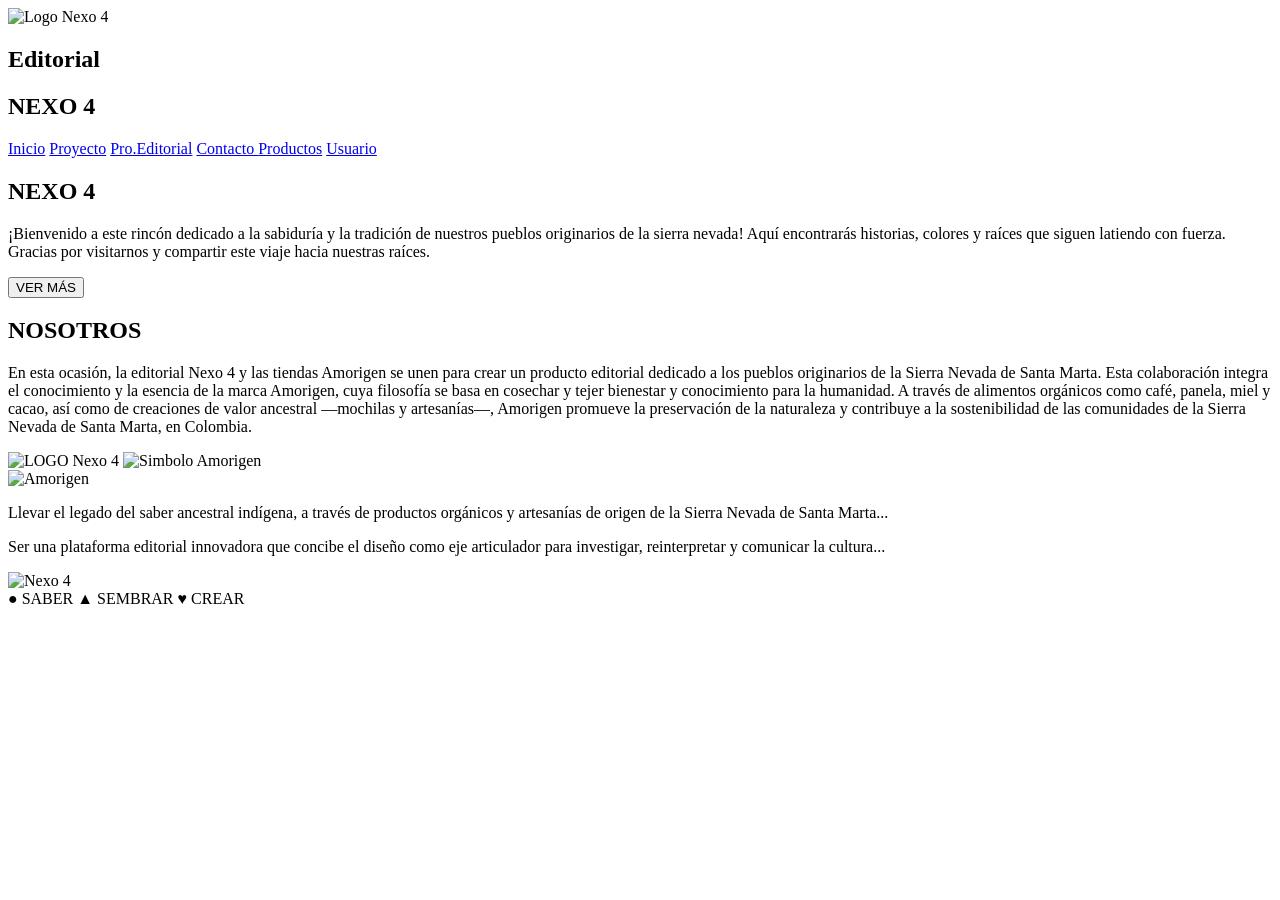
==== index.html @ 0fdf2689 "Rename Pagina_Web_Proyecto/index.html to index.html" ====
<!DOCTYPE html>
<html lang="en">
<head>
    <meta charset="UTF-8">
    <meta name="viewport" content="width=device-width, initial-scale=1.0">
    <link href="https://fonts.googleapis.com/css2?family=Montserrat:wght@300;400;700&display=swap" rel="stylesheet">
    <link rel="stylesheet" href="indexestilos.css">
    <title>Document</title>
</head>
<body>

    <header>
        
        <div class="contenedor-logo">
            <div class="box-imagen">
                <img src="/imagenes/Vector.png" alt="Logo Nexo 4" class="logo-img">
            </div>

            <div class="box-texto1">
                <h2 class="Titulo1">Editorial</h2>
                <h2 class="Titulo2">NEXO 4</h2>
               
            </div>

            
        </div>
        
        <nav>
            <a href="/inicio/index.html" class="nav-link">Inicio</a>
            <a href="/proyecto/proyecto.html" class="nav-link">Proyecto</a>
            <a href="/editorial/editorial.html" class="nav-link">Pro.Editorial</a>
            <a href="/contacto/contacto.html" class="nav-link">Contacto </a>
            <a href="/productos/productos.html" class="nav-link">Productos</a>
            <a href="#" class="nav-link">Usuario</a>
        </nav>
    </header>

    <section class="pantalla-completa seccion-1">
        <div class="seccion-texto">
            <h2>NEXO 4</h2>
            <p>¡Bienvenido a este rincón dedicado a la sabiduría y la tradición de nuestros pueblos originarios de la sierra nevada!
            Aquí encontrarás historias, colores y raíces que siguen latiendo con fuerza.
            <br>Gracias por visitarnos y compartir este viaje hacia nuestras raíces.</p>

            <button class="boton-ver">VER MÁS</button>
        </div>
    
    </section>
    


    <section id="contenido2">
    <div class="contenido2-grid">
        <div class="contenido2-card texto-container">
            <h2>NOSOTROS</h2>
            <p class="contenido2-texto">En esta ocasión, la editorial Nexo 4 y las tiendas Amorigen se unen para crear un producto editorial dedicado a los pueblos originarios de la Sierra Nevada de Santa Marta. Esta colaboración integra el conocimiento y la esencia de la marca Amorigen, cuya filosofía se basa en cosechar y tejer bienestar y conocimiento para la humanidad. A través de alimentos orgánicos como café, panela, miel y cacao, así como de creaciones de valor ancestral —mochilas y artesanías—, Amorigen promueve la preservación de la naturaleza y contribuye a la sostenibilidad de las comunidades de la Sierra Nevada de Santa Marta, en Colombia.</p>
        </div>

        <div class="contenido2-card logos-container">
            <img src="/imagenes/Vector.png" alt="LOGO Nexo 4" class="logo-blanco">
            <img src="/imagenes/LOGO.png" alt="Simbolo Amorigen" class="logo-rojo">
        </div>
    </div>
    </section>


    <section id="contenido3">
    <div class="contenido3-grid">
        <div class="bloque-logo bloque-1-logo">
            <img src="/imagenes/LOGO.png" alt="Amorigen" class="logo-red">
        </div>
        <div class="bloque-texto texto-derecha bloque-1-texto">
            <p>Llevar el legado del saber ancestral indígena, a través de productos orgánicos y artesanías de origen de la Sierra Nevada de Santa Marta...</p>
        </div>

        <div class="bloque-texto texto-izquierda bloque-2-texto">
            <p>Ser una plataforma editorial innovadora que concibe el diseño como eje articulador para investigar, reinterpretar y comunicar la cultura...</p>
        </div>
        <div class="bloque-logo logo-orden-movil bloque-2-logo">
            <img src="/imagenes/Vector.png" alt="Nexo 4" class="logo-white">
        </div>

        <div class="footer-simbolos">
            <span class="saber">● SABER</span> 
            <span class="sembrar">▲ SEMBRAR</span> 
            <span class="crear">♥ CREAR</span>
        </div>
    </div>
    </section>

    
    

    


    


</body>
</html>
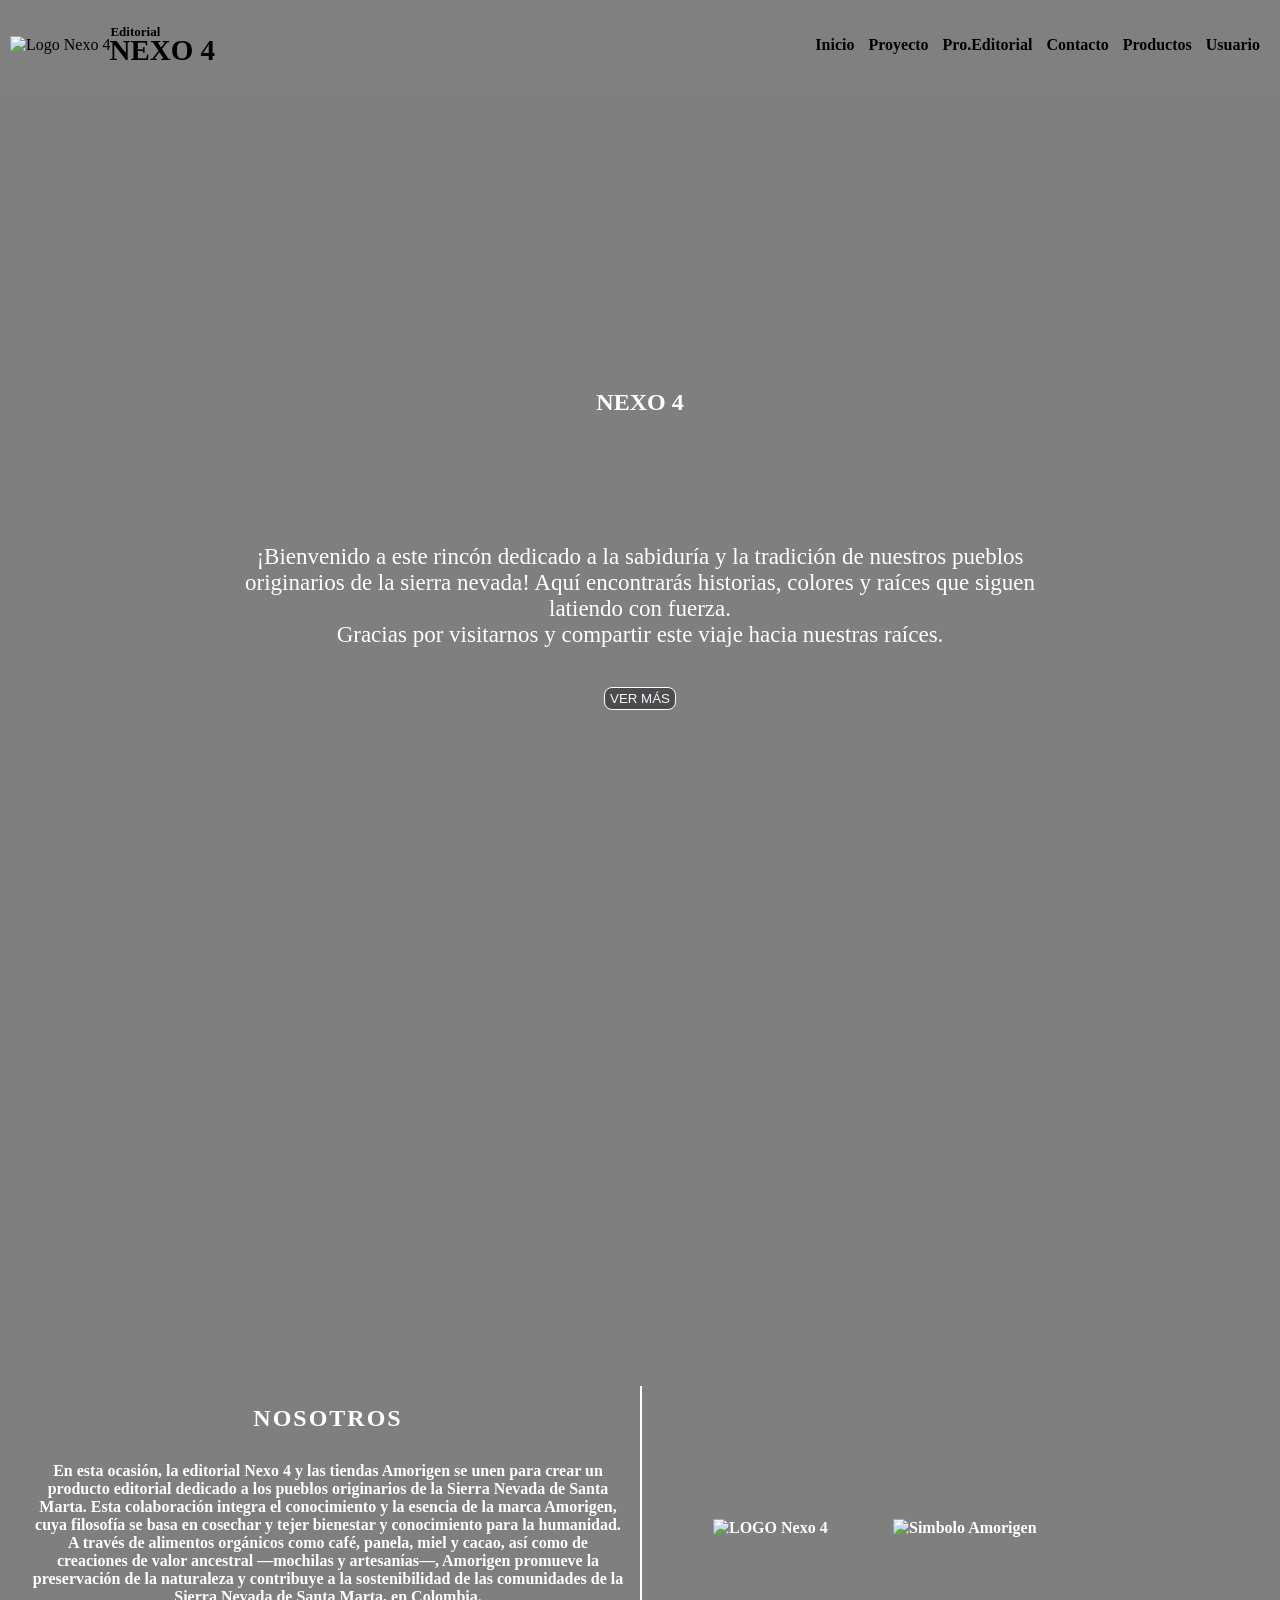
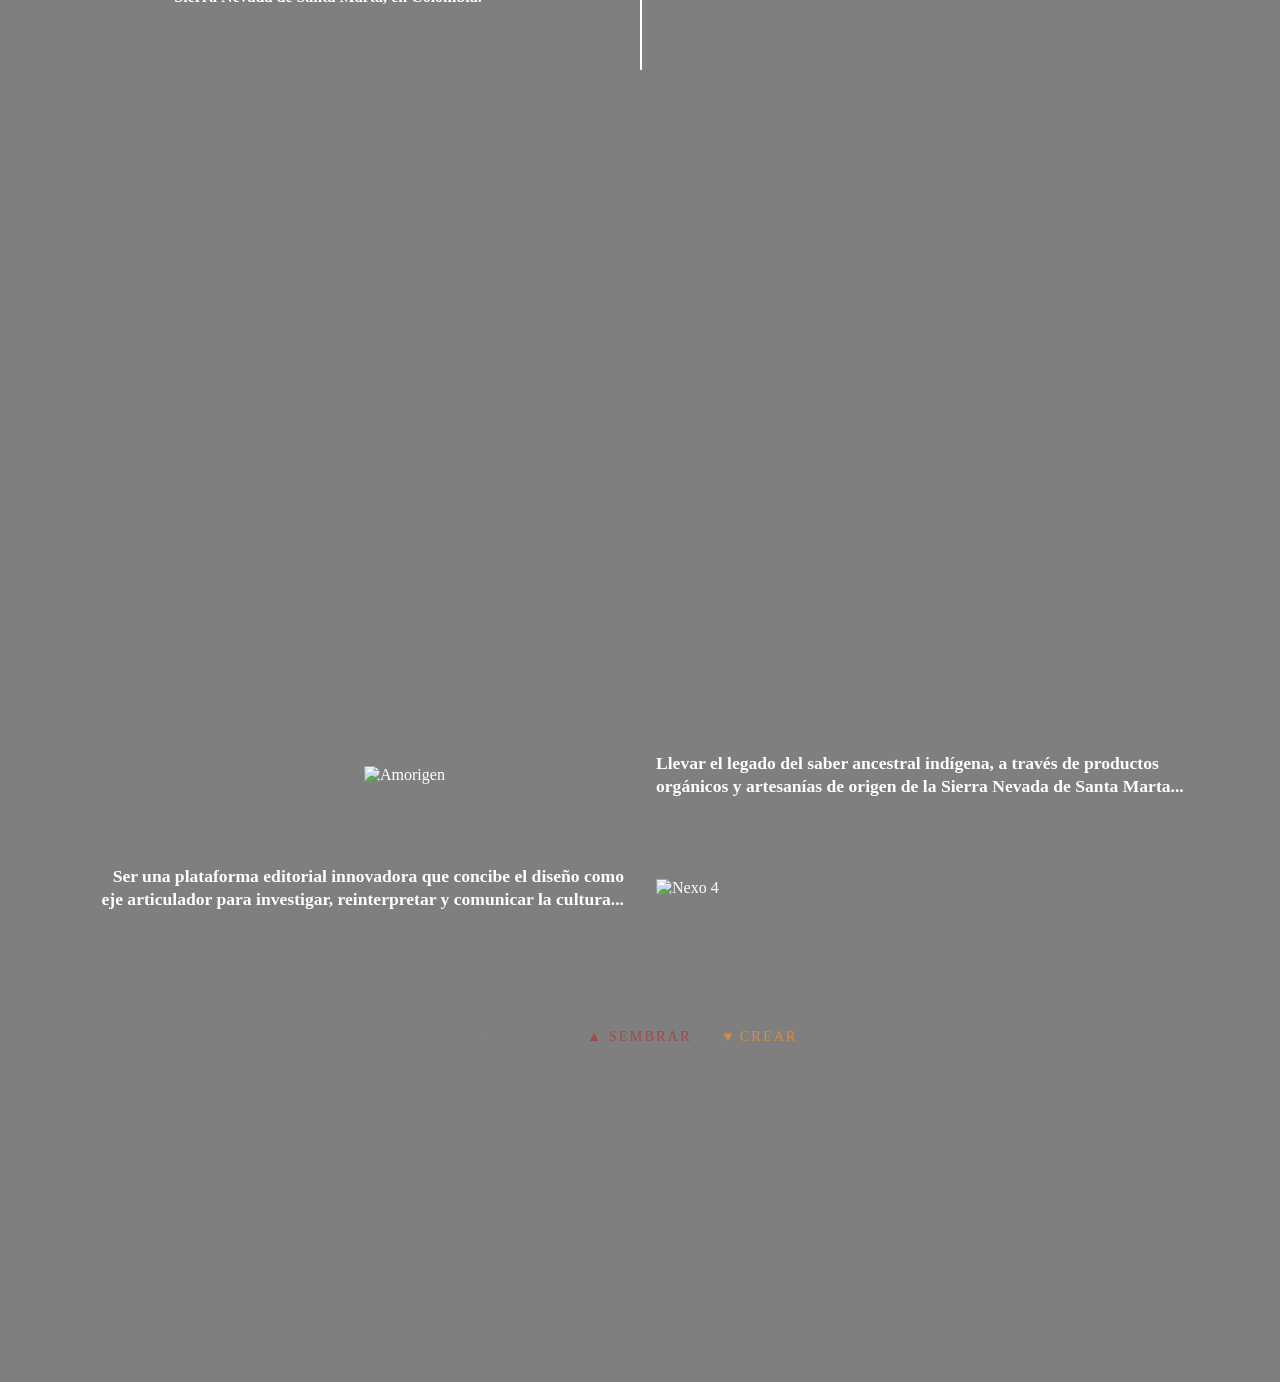
==== commit d49f5d29: "Update index.html" ====
--- a/index.html
+++ b/index.html
@@ -13,7 +13,7 @@
         
         <div class="contenedor-logo">
             <div class="box-imagen">
-                <img src="/imagenes/Vector.png" alt="Logo Nexo 4" class="logo-img">
+                <img src="imagenes/Vector.png" alt="Logo Nexo 4" class="logo-img">
             </div>
 
             <div class="box-texto1">
@@ -26,11 +26,11 @@
         </div>
         
         <nav>
-            <a href="/inicio/index.html" class="nav-link">Inicio</a>
-            <a href="/proyecto/proyecto.html" class="nav-link">Proyecto</a>
-            <a href="/editorial/editorial.html" class="nav-link">Pro.Editorial</a>
-            <a href="/contacto/contacto.html" class="nav-link">Contacto </a>
-            <a href="/productos/productos.html" class="nav-link">Productos</a>
+            <a href="inicio/index.html" class="nav-link">Inicio</a>
+            <a href="proyecto/proyecto.html" class="nav-link">Proyecto</a>
+            <a href="editorial/editorial.html" class="nav-link">Pro.Editorial</a>
+            <a href="contacto/contacto.html" class="nav-link">Contacto </a>
+            <a href="productos/productos.html" class="nav-link">Productos</a>
             <a href="#" class="nav-link">Usuario</a>
         </nav>
     </header>
@@ -57,8 +57,8 @@
         </div>
 
         <div class="contenido2-card logos-container">
-            <img src="/imagenes/Vector.png" alt="LOGO Nexo 4" class="logo-blanco">
-            <img src="/imagenes/LOGO.png" alt="Simbolo Amorigen" class="logo-rojo">
+            <img src="imagenes/Vector.png" alt="LOGO Nexo 4" class="logo-blanco">
+            <img src="imagenes/LOGO.png" alt="Simbolo Amorigen" class="logo-rojo">
         </div>
     </div>
     </section>
@@ -67,7 +67,7 @@
     <section id="contenido3">
     <div class="contenido3-grid">
         <div class="bloque-logo bloque-1-logo">
-            <img src="/imagenes/LOGO.png" alt="Amorigen" class="logo-red">
+            <img src="imagenes/LOGO.png" alt="Amorigen" class="logo-red">
         </div>
         <div class="bloque-texto texto-derecha bloque-1-texto">
             <p>Llevar el legado del saber ancestral indígena, a través de productos orgánicos y artesanías de origen de la Sierra Nevada de Santa Marta...</p>
@@ -77,7 +77,7 @@
             <p>Ser una plataforma editorial innovadora que concibe el diseño como eje articulador para investigar, reinterpretar y comunicar la cultura...</p>
         </div>
         <div class="bloque-logo logo-orden-movil bloque-2-logo">
-            <img src="/imagenes/Vector.png" alt="Nexo 4" class="logo-white">
+            <img src="imagenes/Vector.png" alt="Nexo 4" class="logo-white">
         </div>
 
         <div class="footer-simbolos">
--- a/indexestilos.css
+++ b/indexestilos.css
@@ -0,0 +1,314 @@
+html, body {
+    /* Elimina los márgenes y rellenos por defecto del navegador para evitar bordes blancos */
+    margin: 0;
+    padding: 0;
+}
+
+
+
+a{
+    text-decoration: none;
+    color: black;
+}
+
+
+div{
+    text-decoration: none;
+    
+}
+
+header{
+    display: flex;
+    min-height: 70px;
+    background: linear-gradient(gray, gray);
+    justify-content: space-between;
+    align-items: center;
+    padding: 10px;
+    
+}
+
+.contenedor-logo {
+    display: flex;
+    align-items: center;
+}
+
+
+.logo-img{
+    height: 70px;
+    margin-right: 5px;
+}
+
+nav a{
+    font-weight: 600;
+    padding-right: 10px;
+}
+
+nav a:hover{
+    color: white;
+}
+
+@media (max-width:700px){
+    header{
+        flex-direction: column;
+    }
+
+    nav{
+        padding: 10px 0px;
+    }
+}
+
+.box-texto1{
+    display: block; 
+}
+
+.Titulo1{
+    font-size: 13px;
+    margin: -5px;
+    ;
+}
+.Titulo2{
+    font-size: 29px;
+    margin: -6px;
+    
+}
+/**************************************************************/
+/*CSS CUERPO*/
+/* --- CONFIGURACIÓN DE LAS SECCIONES --- */
+.pantalla-completa {
+    width: 100%;
+    min-height: 100vh; /* Ocupa el 100% de la altura de la ventana */
+    display: flex;
+    flex-direction: column;
+    box-sizing: border-box;
+}
+
+/* --- ESTILO SECCIÓN 1 (Lo que ya habías hecho) --- */
+.seccion-1 {
+    background: linear-gradient(rgba(0, 0, 0, 0.5), rgba(0, 0, 0, 0.5)), url('/proyecto/imagenes/imagen_fondo.png');
+    color: white;
+    justify-content: center;
+    align-items: center;
+    background-size: cover;
+    background-position: center;
+    text-align: center;
+    padding: 50px;
+}
+
+.seccion-texto p{
+    max-width: 800px;
+    margin-top: 8rem;
+    font-size: 23px;
+}
+
+.boton-ver{
+    margin-top: 1rem;
+    color: aliceblue; /* Color café/dorado de los símbolos */
+    padding: 3px 5px; /* Tamaño del botón */
+    border: 1px solid white; /* Borde blanco */
+    background: rgba(0,0,0,0.4); /* Fondo transparente */
+    border-radius: 8px; /* Bordes redondeados */
+    cursor: pointer; /* Cursor de botón */
+}
+
+button:hover{
+    color: #8b5a2b;
+}
+
+
+/* --- ESTILO SECCIÓN 2 (Fondo oscuro sólido o con otra imagen) --- */
+.seccion-2 {
+    background: linear-gradient(rgba(0, 0, 0, 0.5), rgba(0, 0, 0, 0.5)), 
+                url('/proyecto/imagenes/imagen_fondo2.png');
+    color: white;
+    justify-content: center; /* Centra el contenido verticalmente */
+    align-items: center;    /* Centra el contenido horizontalmente */
+    padding: 50px;
+    text-align: center;
+}
+
+.contenido-premisa {
+    max-width: 800px; /* Para que el texto no se estire demasiado a los lados */
+}
+
+.contenido-premisa h2 {
+    letter-spacing: 5px;
+    margin-bottom: 100px;
+}
+
+.footer-simbolos {
+    margin-top: 50px;
+    color: #8b5a2b; /* Color café/dorado de los símbolos */
+    letter-spacing: 3px;
+}
+/*******************************************************/
+
+/*HOJA 2 CSS*/
+
+#contenido2 {
+    padding: 4rem 2rem;
+    max-width: 100%;
+    margin: 0 auto;
+    min-height: 100vh;
+    background: linear-gradient(rgba(0, 0, 0, 0.5), rgba(0, 0, 0, 0.5)), url('/imagenes/imagen_fondo1.png');
+    background-size: cover;
+    background-position: center;
+    /* Flex para centrar todo el bloque en la pantalla */
+    display: flex;
+    justify-content: center;
+    align-items: center;
+}
+
+.contenido2-grid {
+    display: grid;
+    /* Forzamos 2 columnas exactamente: una para el texto, otra para los logos */
+    grid-template-columns: 1fr 1fr;
+    gap: 2rem; /* Separación principal entre el texto y el bloque de logos */
+    color: white;
+    font-weight: bold;
+    align-items: center;
+    width: 100%;
+}
+
+/* --- ESTILOS DEL TEXTO --- */
+.contenido2-card.texto-container {
+    text-align: center; /* Mantiene el texto centrado en su propia columna */
+}
+
+.contenido2-card.texto-container h2 {
+    letter-spacing: 2px;
+    margin-bottom: 30px;
+}
+
+/* --- ESTILOS DE LOS LOGOS --- */
+/* ... resto de tu código CSS (#contenido2, .contenido2-grid, .texto-container) ... */
+
+/* --- ESTILOS DE LOS LOGOS (Modificados) --- */
+.contenido2-card.logos-container {
+    display: flex;
+    justify-content: center;
+    align-items: center;
+    /* La línea blanca vertical */
+    border-left: 2px solid white;  
+    padding-left: 1rem;   /* 1. Reducimos esto para que la línea esté más cerca de los logos */
+    margin-left: -1rem;     /* 2. Un margen negativo acerca la línea al bloque de TEXTO */
+    height: 120%;            /* 3. Forzamos que el contenedor ocupe casi todo el alto */
+    align-self: stretch;
+}
+
+.logo-blanco {
+    width: 35%; /* <-- Achicamos el logo blanco (antes era aprox 45%) */
+    max-width: 200px; /* Un máximo más pequeño */
+    object-fit: contain;
+}
+
+.logo-rojo {
+    width: 55%; /* <-- Agrandamos el logo rojo */
+    max-width: 300px; /* Un máximo más grande */
+    object-fit: contain;
+    /* Mantenemos el efecto de cercanía/superposición */
+    margin-left: -20px; 
+    z-index: 2;
+}
+
+/* ... resto de tu código CSS (Responsividad) ... */
+
+/* --- RESPONSIVIDAD (Para celulares) --- */
+@media (max-width: 768px) {
+    .contenido2-grid {
+        grid-template-columns: 1fr; /* Pasa a 1 sola columna */
+        gap: 2rem;
+    }
+    .contenido2-card.logos-container {
+        border-left: none; /* Quitamos la línea vertical */
+        border-top: 2px solid white; /* Ponemos una línea horizontal arriba */
+        padding-left: 0;
+        padding-top: 2rem;
+    }
+}
+/*************************************************************************************************/
+/* --- NUEVA SECCIÓN ID "contenido3" (Imagen 2) --- */
+
+/* 1. ESTILOS GENERALES (Desktop primero) */
+#contenido3 {
+    min-height: 100vh;
+    background: linear-gradient(rgba(0,0,0,0.5), rgba(0,0,0,0.5)), url('/imagenes/imagen_fondo2.jpeg');
+    background-size: cover;
+    background-position: center;
+    display: flex;
+    justify-content: center;
+    align-items: center;
+    padding: 2rem 1rem;
+}
+
+.contenido3-grid {
+    display: grid;
+    grid-template-columns: 1fr 1fr; 
+    /* Aumentamos el ancho máximo para que el texto se vaya a las esquinas */
+    max-width: 1100px; 
+    gap: 2rem;
+    color: white;
+    align-items: center;
+}
+
+/* Tipografía */
+.bloque-texto p {
+    font-weight: bold;
+    line-height: 1.3;
+    font-size: 1.1rem;
+}
+
+.texto-derecha { text-align: left; }
+.texto-izquierda { text-align: right; }
+
+/* Control de logos */
+.bloque-logo { display: flex; }
+.bloque-logo:not(.logo-orden-movil) { justify-content: flex-end; } /* Corazón a la derecha de su celda */
+.bloque-logo.logo-orden-movil { justify-content: flex-start; } /* Nexo4 a la izquierda de su celda */
+
+.logo-red { width: 260px; height: auto; }
+.logo-white { width: 180px; height: auto; }
+
+/* SÍMBOLOS (Footer) */
+.footer-simbolos {
+    grid-column: 1 / -1; /* OBLIGA a los símbolos a ocupar las 2 columnas y estar abajo */
+    display: flex;
+    justify-content: center;
+    gap: 2rem;
+    margin-top: 3rem;
+    padding: 20px;
+    font-size: 0.9rem;
+    letter-spacing: 2px;
+}
+
+.saber { color: #808080; }
+.sembrar { color: #A04B4B; }
+.crear { color: #D48C45; }
+
+/* --- RESPONSIVIDAD (Móviles) --- */
+@media (max-width: 768px) {
+    .contenido3-grid {
+        grid-template-columns: 1fr; /* Una sola columna */
+        max-width: 100%;
+        text-align: center;
+    }
+
+    /* Forzamos el orden visual: Logo 1 -> Texto 1 -> Logo 2 -> Texto 2 -> Símbolos */
+    .bloque-1-logo { order: 1; }
+    .bloque-1-texto { order: 2; }
+    .bloque-2-logo { order: 3; }
+    .bloque-2-texto { order: 4; }
+    .footer-simbolos { order: 5; }
+
+    .bloque-logo, .bloque-texto {
+        justify-content: center !important;
+        text-align: center !important;
+    }
+
+    .footer-simbolos {
+        flex-wrap: nowrap; /* Mantiene "Saber Sembrar Crear" uno al lado del otro */
+        gap: 10px;
+        font-size: 0.75rem;
+    }
+
+    .logo-red, .logo-white { width: 140px; }
+}
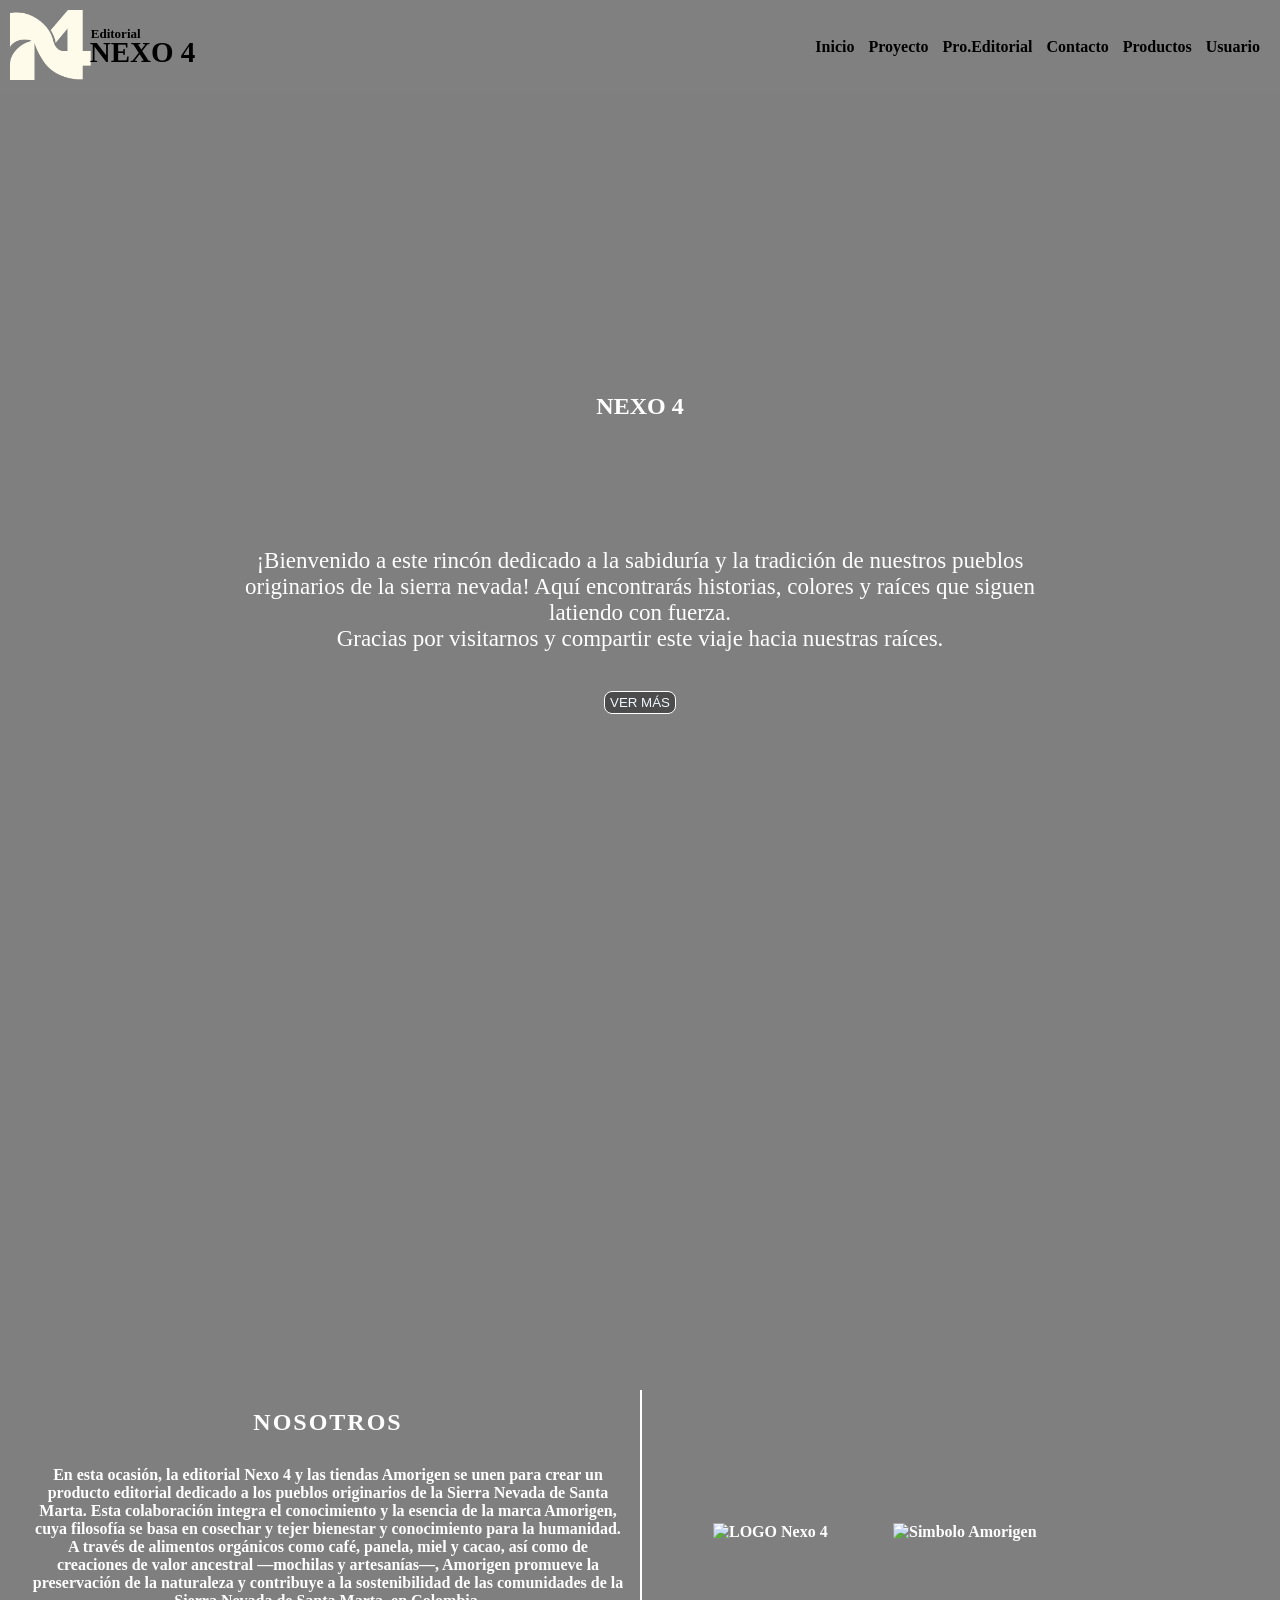
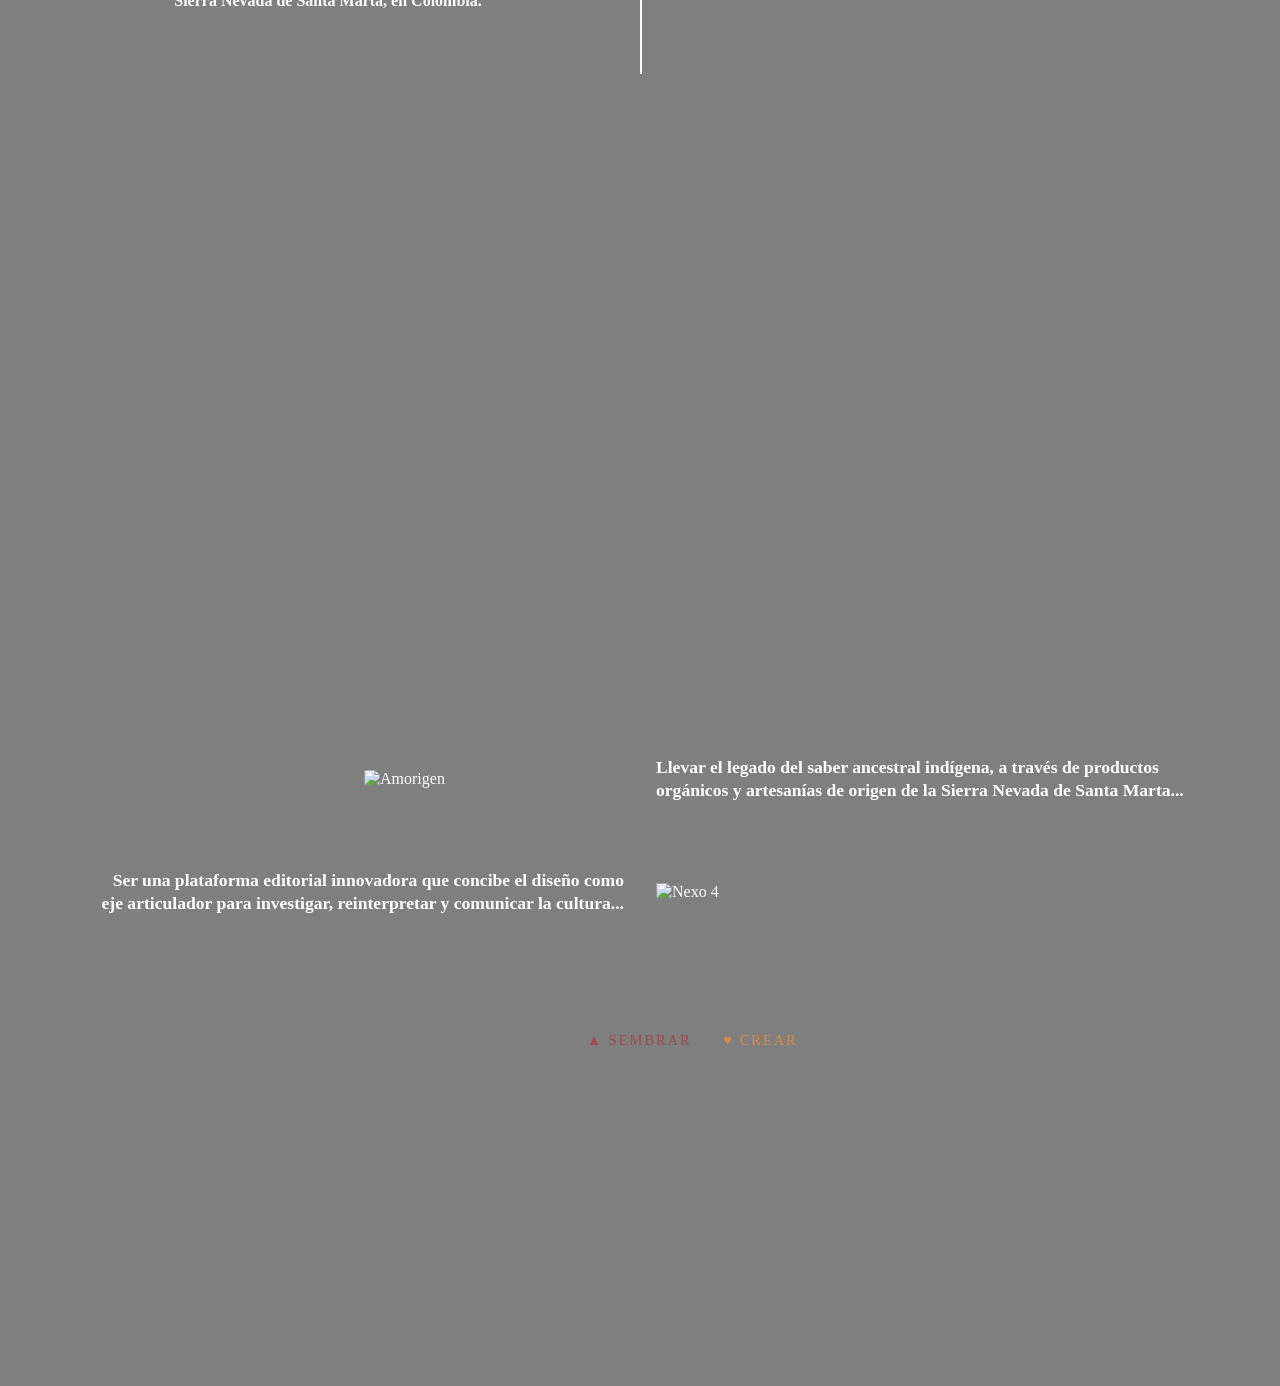
==== commit a1f89509: "Fix HTML structure and update image paths" ====
--- a/index.html
+++ b/index.html
@@ -13,7 +13,7 @@
         
         <div class="contenedor-logo">
             <div class="box-imagen">
-                <img src="imagenes/Vector.png" alt="Logo Nexo 4" class="logo-img">
+                <img src="Pagina_Web_Proyecto/imagenes/Vector.png" alt="Logo Nexo 4" class="logo-img">
             </div>
 
             <div class="box-texto1">
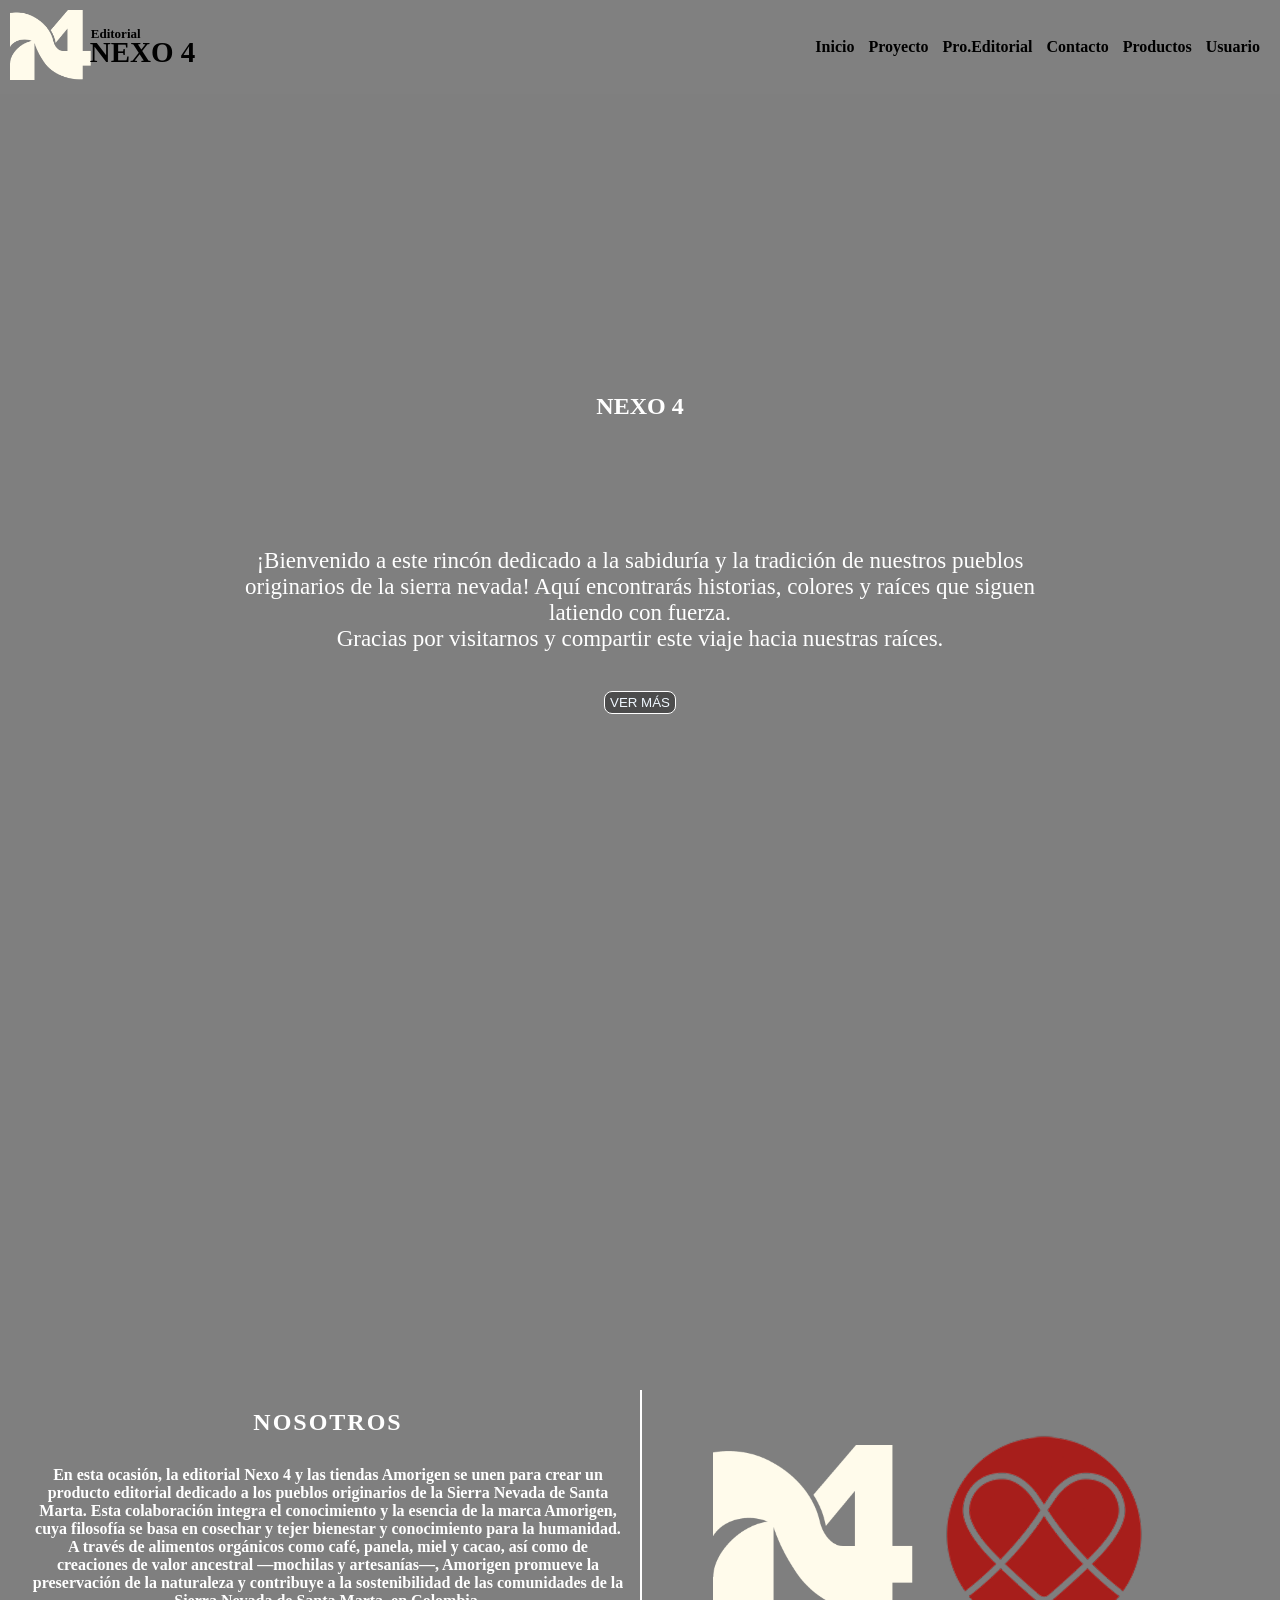
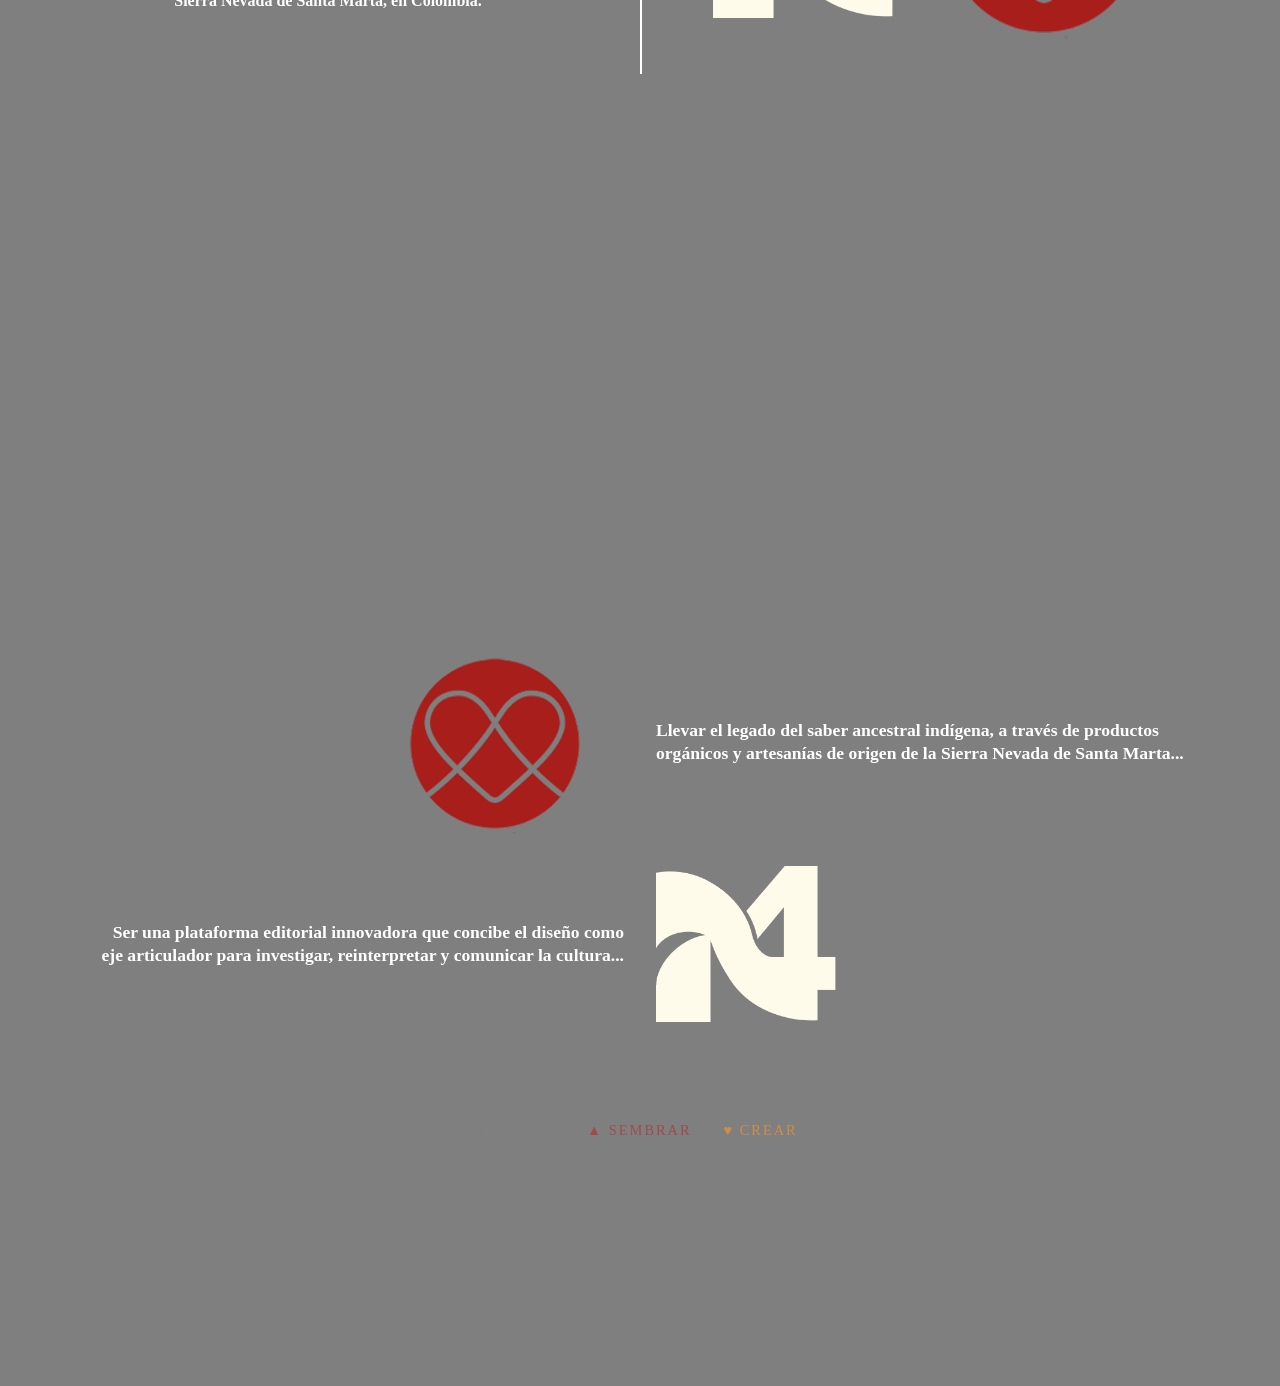
==== commit 9d0179be: "Update index.html" ====
--- a/index.html
+++ b/index.html
@@ -26,11 +26,11 @@
         </div>
         
         <nav>
-            <a href="inicio/index.html" class="nav-link">Inicio</a>
-            <a href="proyecto/proyecto.html" class="nav-link">Proyecto</a>
-            <a href="editorial/editorial.html" class="nav-link">Pro.Editorial</a>
-            <a href="contacto/contacto.html" class="nav-link">Contacto </a>
-            <a href="productos/productos.html" class="nav-link">Productos</a>
+            <a href="Pagina_Web_Proyecto/inicio/index.html" class="nav-link">Inicio</a>
+            <a href="Pagina_Web_Proyecto/proyecto/proyecto.html" class="nav-link">Proyecto</a>
+            <a href="Pagina_Web_Proyecto/editorial/editorial.html" class="nav-link">Pro.Editorial</a>
+            <a href="Pagina_Web_Proyecto/contacto/contacto.html" class="nav-link">Contacto </a>
+            <a href="Pagina_Web_Proyecto/productos/productos.html" class="nav-link">Productos</a>
             <a href="#" class="nav-link">Usuario</a>
         </nav>
     </header>
@@ -57,8 +57,8 @@
         </div>
 
         <div class="contenido2-card logos-container">
-            <img src="imagenes/Vector.png" alt="LOGO Nexo 4" class="logo-blanco">
-            <img src="imagenes/LOGO.png" alt="Simbolo Amorigen" class="logo-rojo">
+            <img src="Pagina_Web_Proyecto/imagenes/Vector.png" alt="LOGO Nexo 4" class="logo-blanco">
+            <img src="Pagina_Web_Proyecto/imagenes/LOGO.png" alt="Simbolo Amorigen" class="logo-rojo">
         </div>
     </div>
     </section>
@@ -67,7 +67,7 @@
     <section id="contenido3">
     <div class="contenido3-grid">
         <div class="bloque-logo bloque-1-logo">
-            <img src="imagenes/LOGO.png" alt="Amorigen" class="logo-red">
+            <img src="Pagina_Web_Proyecto/imagenes/LOGO.png" alt="Amorigen" class="logo-red">
         </div>
         <div class="bloque-texto texto-derecha bloque-1-texto">
             <p>Llevar el legado del saber ancestral indígena, a través de productos orgánicos y artesanías de origen de la Sierra Nevada de Santa Marta...</p>
@@ -77,7 +77,7 @@
             <p>Ser una plataforma editorial innovadora que concibe el diseño como eje articulador para investigar, reinterpretar y comunicar la cultura...</p>
         </div>
         <div class="bloque-logo logo-orden-movil bloque-2-logo">
-            <img src="imagenes/Vector.png" alt="Nexo 4" class="logo-white">
+            <img src="Pagina_Web_Proyecto/imagenes/Vector.png" alt="Nexo 4" class="logo-white">
         </div>
 
         <div class="footer-simbolos">
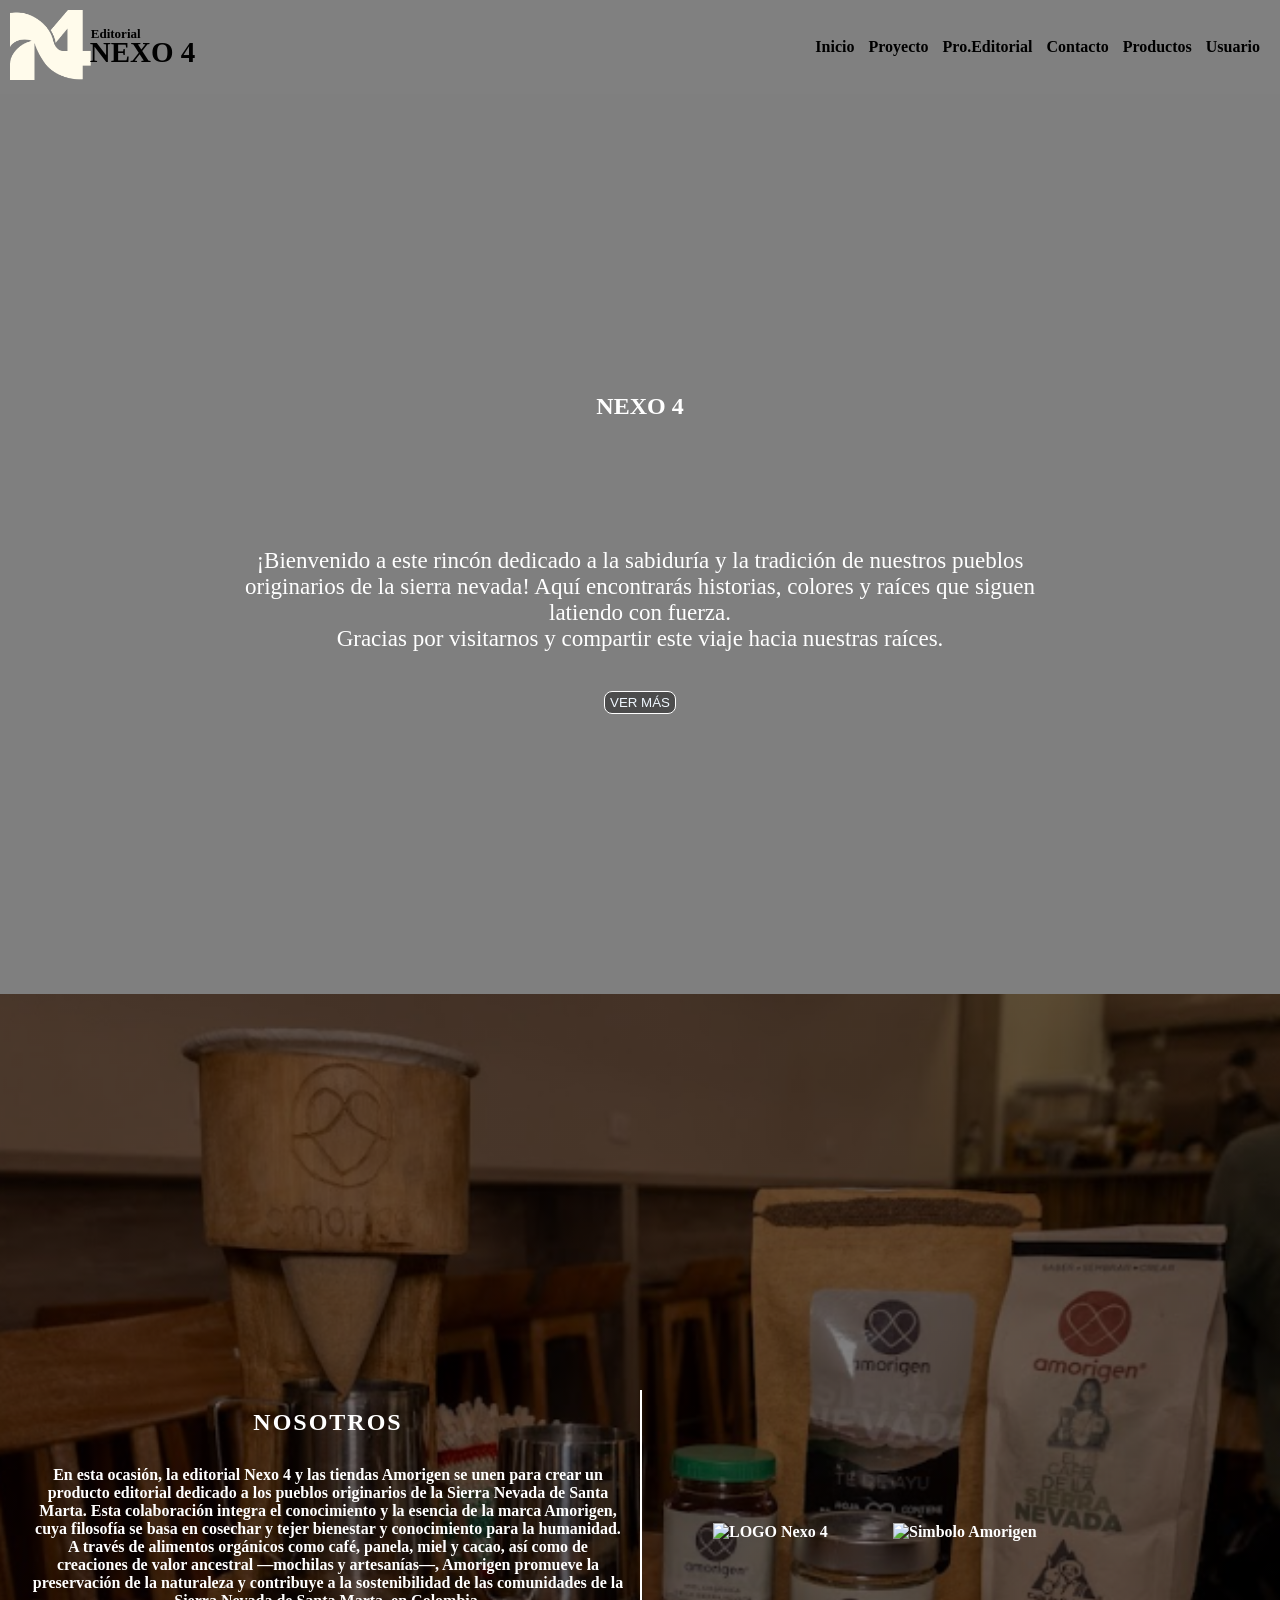
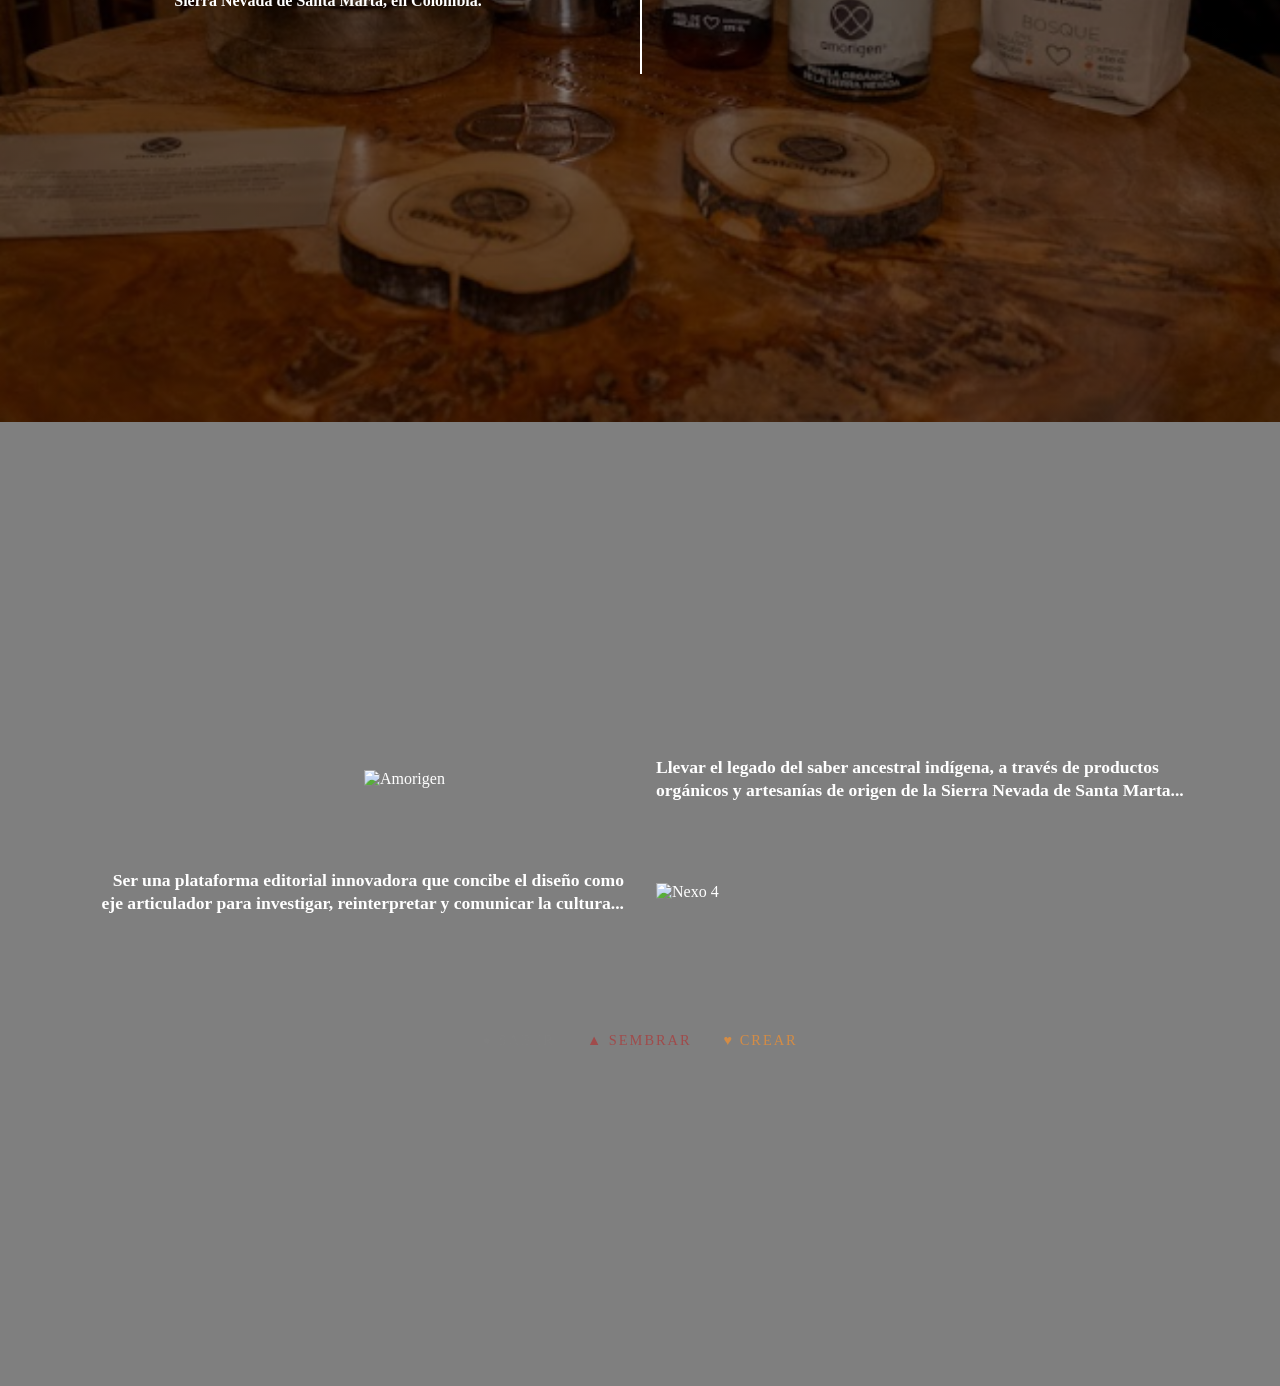
==== commit 6b4b5e66: "Cambios de repertorios" ====
--- a/index.html
+++ b/index.html
@@ -4,7 +4,7 @@
     <meta charset="UTF-8">
     <meta name="viewport" content="width=device-width, initial-scale=1.0">
     <link href="https://fonts.googleapis.com/css2?family=Montserrat:wght@300;400;700&display=swap" rel="stylesheet">
-    <link rel="stylesheet" href="indexestilos.css">
+    <link rel="stylesheet" href="./indexestilos.css">
     <title>Document</title>
 </head>
 <body>
@@ -26,11 +26,11 @@
         </div>
         
         <nav>
-            <a href="Pagina_Web_Proyecto/inicio/index.html" class="nav-link">Inicio</a>
-            <a href="Pagina_Web_Proyecto/proyecto/proyecto.html" class="nav-link">Proyecto</a>
-            <a href="Pagina_Web_Proyecto/editorial/editorial.html" class="nav-link">Pro.Editorial</a>
-            <a href="Pagina_Web_Proyecto/contacto/contacto.html" class="nav-link">Contacto </a>
-            <a href="Pagina_Web_Proyecto/productos/productos.html" class="nav-link">Productos</a>
+            <a href="../Pagina-Revista/index.html" class="nav-link">Inicio</a>
+            <a href="../Pagina-Revista/Pagina_Web_Proyecto/proyecto/proyecto.html" class="nav-link">Proyecto</a>
+            <a href="../Pagina-Revista/Pagina_Web_Proyecto/editorial/editorial.html" class="nav-link">Pro.Editorial</a>
+            <a href="../Pagina-Revista/Pagina_Web_Proyecto/contacto/contacto.html" class="nav-link">Contacto </a>
+            <a href="../Pagina-Revista/Pagina_Web_Proyecto/productos/productos.html" class="nav-link">Productos</a>
             <a href="#" class="nav-link">Usuario</a>
         </nav>
     </header>
@@ -57,8 +57,8 @@
         </div>
 
         <div class="contenido2-card logos-container">
-            <img src="Pagina_Web_Proyecto/imagenes/Vector.png" alt="LOGO Nexo 4" class="logo-blanco">
-            <img src="Pagina_Web_Proyecto/imagenes/LOGO.png" alt="Simbolo Amorigen" class="logo-rojo">
+            <img src="../Pagina-Revista/Pagina_Web_Proyecto/imagenes/Vector.png" alt="LOGO Nexo 4" class="logo-blanco">
+            <img src="../Pagina-Revista/Pagina_Web_Proyecto/imagenes/LOGO.png" alt="Simbolo Amorigen" class="logo-rojo">
         </div>
     </div>
     </section>
@@ -67,7 +67,7 @@
     <section id="contenido3">
     <div class="contenido3-grid">
         <div class="bloque-logo bloque-1-logo">
-            <img src="Pagina_Web_Proyecto/imagenes/LOGO.png" alt="Amorigen" class="logo-red">
+            <img src="../Pagina-Revista/Pagina_Web_Proyecto/imagenes/LOGO.png" alt="Amorigen" class="logo-red">
         </div>
         <div class="bloque-texto texto-derecha bloque-1-texto">
             <p>Llevar el legado del saber ancestral indígena, a través de productos orgánicos y artesanías de origen de la Sierra Nevada de Santa Marta...</p>
@@ -77,7 +77,7 @@
             <p>Ser una plataforma editorial innovadora que concibe el diseño como eje articulador para investigar, reinterpretar y comunicar la cultura...</p>
         </div>
         <div class="bloque-logo logo-orden-movil bloque-2-logo">
-            <img src="Pagina_Web_Proyecto/imagenes/Vector.png" alt="Nexo 4" class="logo-white">
+            <img src="../Pagina-Revista/Pagina_Web_Proyecto/imagenes/Vector.png" alt="Nexo 4" class="logo-white">
         </div>
 
         <div class="footer-simbolos">
--- a/indexestilos.css
+++ b/indexestilos.css
@@ -84,7 +84,7 @@
 
 /* --- ESTILO SECCIÓN 1 (Lo que ya habías hecho) --- */
 .seccion-1 {
-    background: linear-gradient(rgba(0, 0, 0, 0.5), rgba(0, 0, 0, 0.5)), url('/proyecto/imagenes/imagen_fondo.png');
+    background: linear-gradient(rgba(0, 0, 0, 0.5), rgba(0, 0, 0, 0.5)), url('../Pagina-Revista/Pagina_Web_Proyecto/proyecto/imagenes/imagen_fondo.png');
     color: white;
     justify-content: center;
     align-items: center;
@@ -118,7 +118,7 @@
 /* --- ESTILO SECCIÓN 2 (Fondo oscuro sólido o con otra imagen) --- */
 .seccion-2 {
     background: linear-gradient(rgba(0, 0, 0, 0.5), rgba(0, 0, 0, 0.5)), 
-                url('/proyecto/imagenes/imagen_fondo2.png');
+                url('./Pagina_Web_Proyecto/proyecto/imagenes/imagen_fondo2.png');
     color: white;
     justify-content: center; /* Centra el contenido verticalmente */
     align-items: center;    /* Centra el contenido horizontalmente */
@@ -149,7 +149,7 @@
     max-width: 100%;
     margin: 0 auto;
     min-height: 100vh;
-    background: linear-gradient(rgba(0, 0, 0, 0.5), rgba(0, 0, 0, 0.5)), url('/imagenes/imagen_fondo1.png');
+    background: linear-gradient(rgba(0, 0, 0, 0.5), rgba(0, 0, 0, 0.5)), url('./Pagina_Web_Proyecto/imagenes/imagen_fondo1.png');
     background-size: cover;
     background-position: center;
     /* Flex para centrar todo el bloque en la pantalla */
@@ -231,7 +231,7 @@
 /* 1. ESTILOS GENERALES (Desktop primero) */
 #contenido3 {
     min-height: 100vh;
-    background: linear-gradient(rgba(0,0,0,0.5), rgba(0,0,0,0.5)), url('/imagenes/imagen_fondo2.jpeg');
+    background: linear-gradient(rgba(0,0,0,0.5), rgba(0,0,0,0.5)), url('../Pagina-Revista/Pagina_Web_Proyecto/imagenes/imagen_fondo2.jpeg');
     background-size: cover;
     background-position: center;
     display: flex;
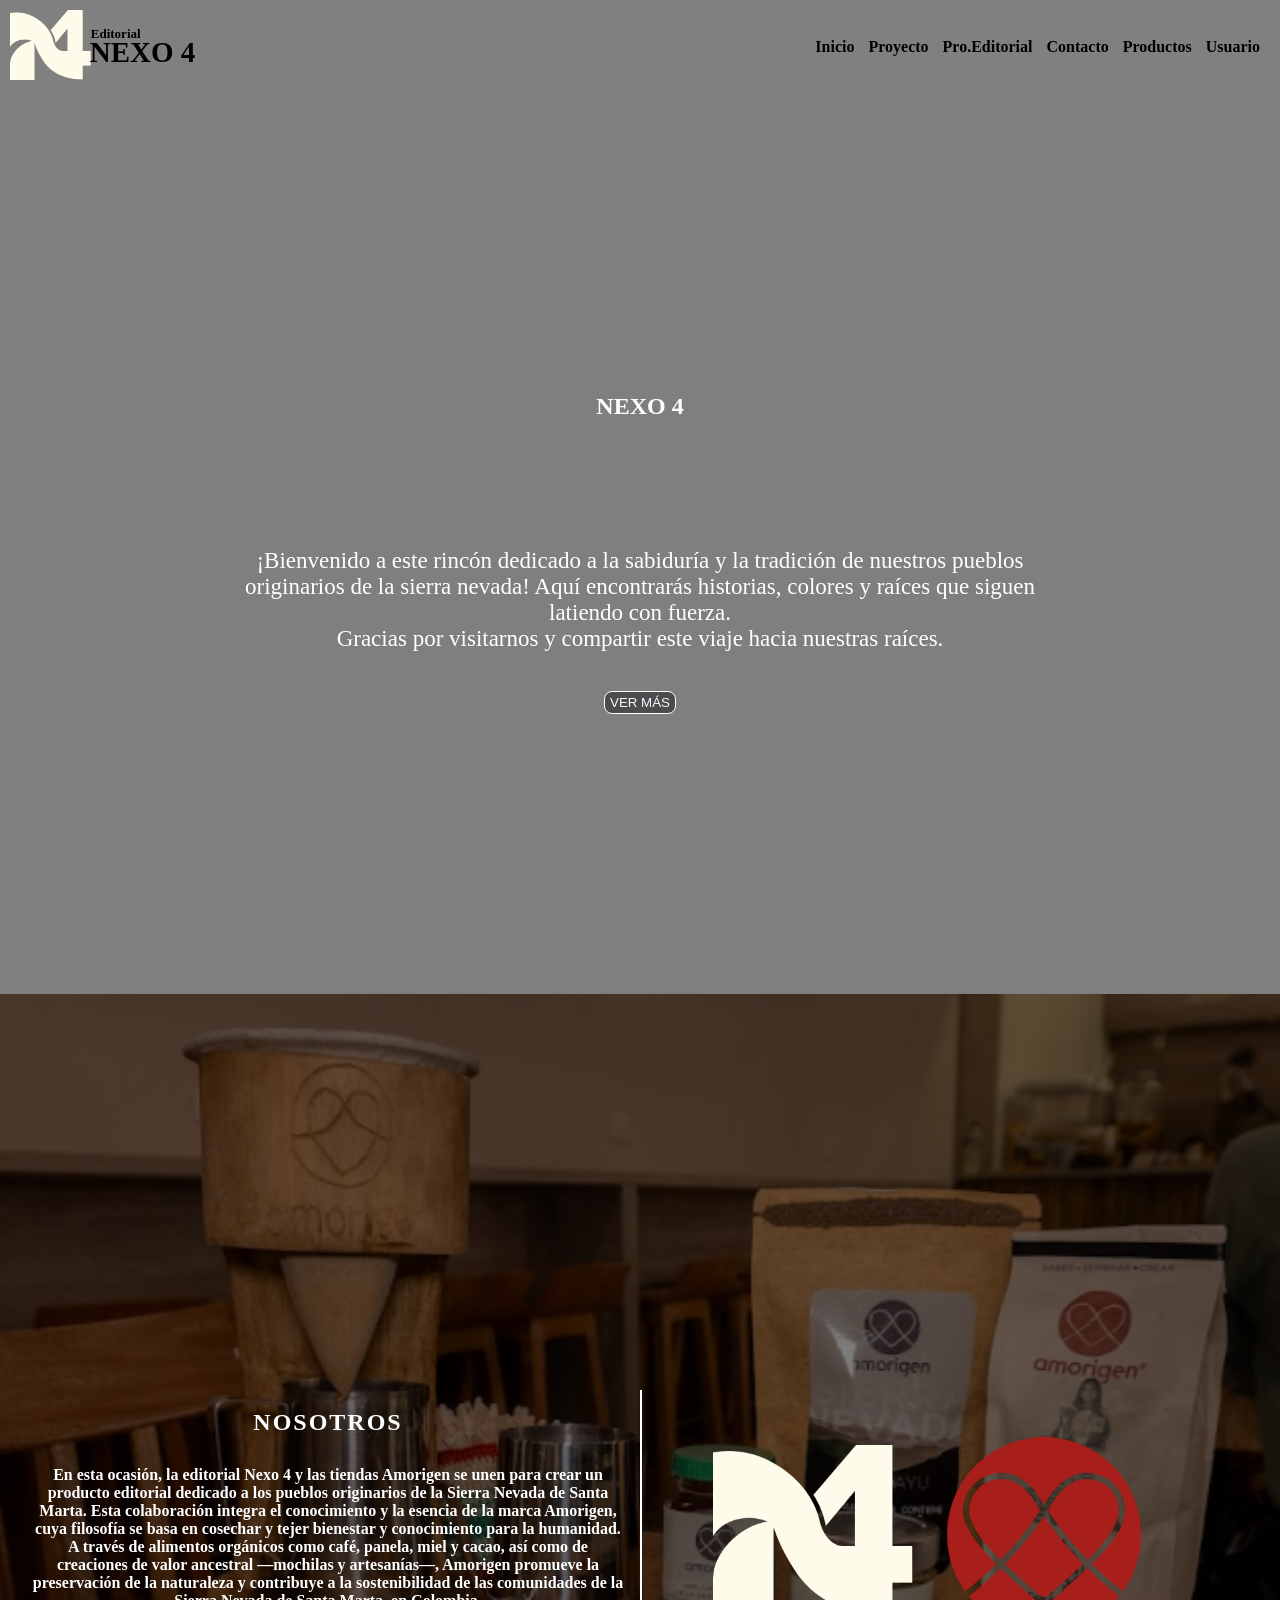
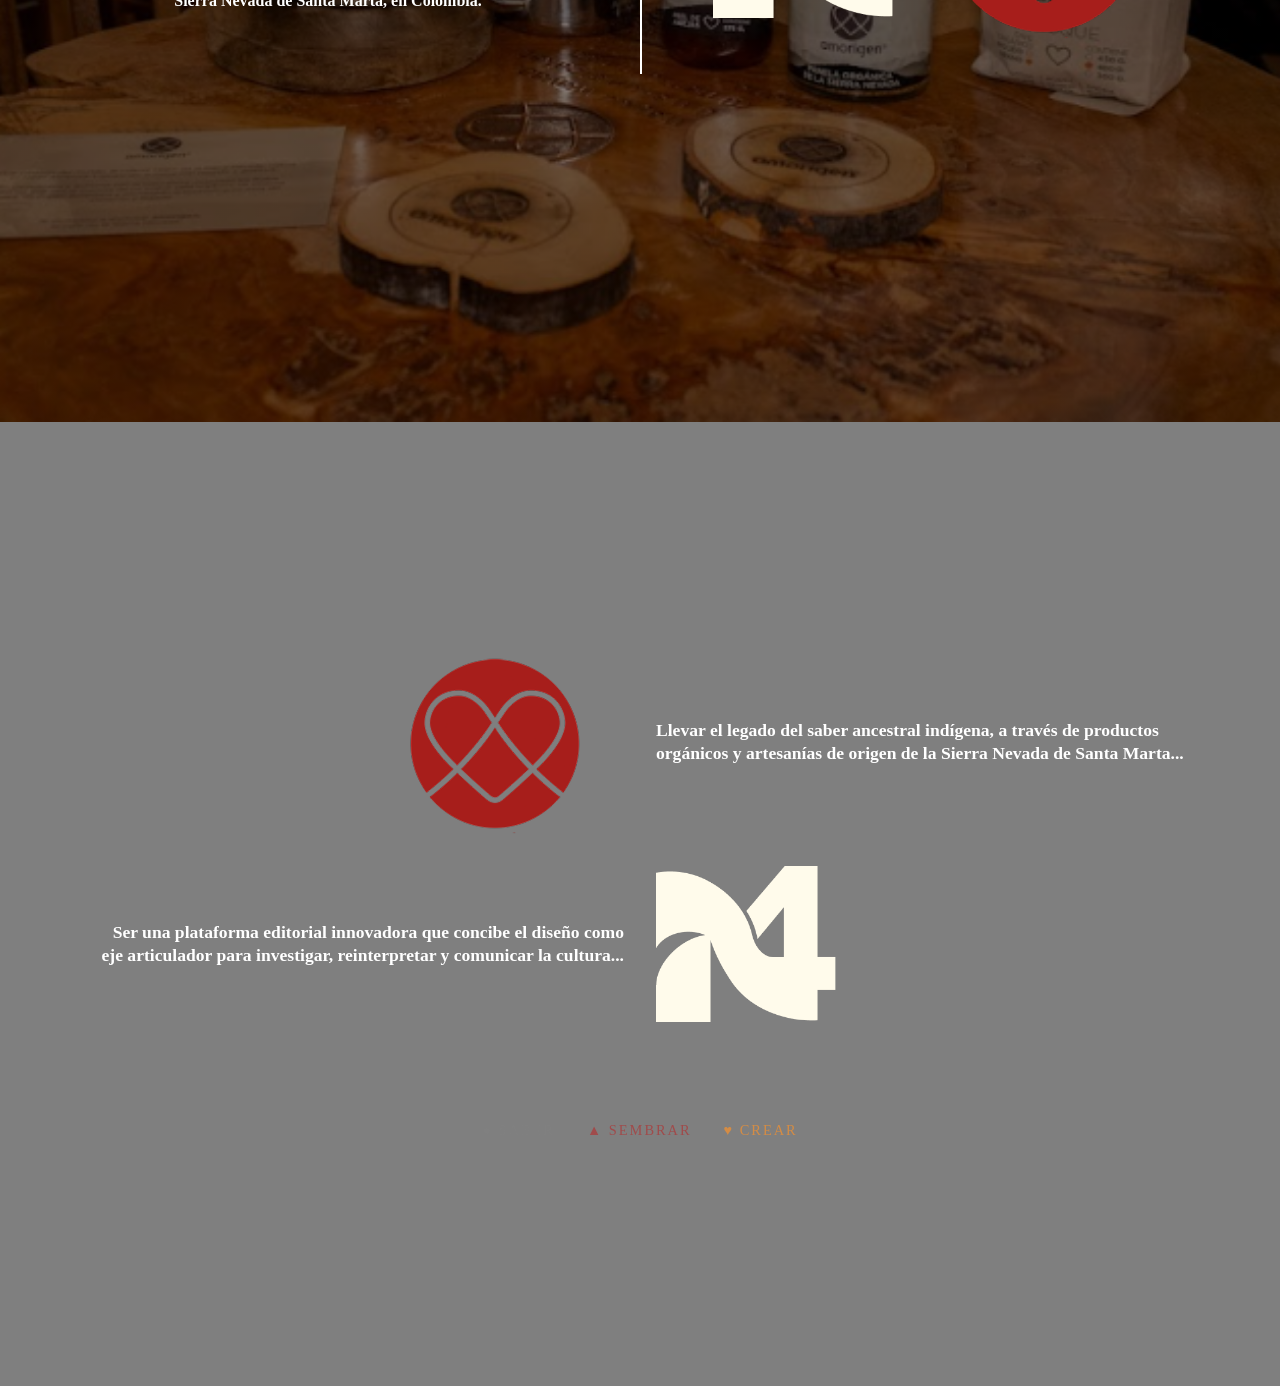
==== commit 042c8bc2: "Fix HTML encoding issues in index.html" ====
--- a/index.html
+++ b/index.html
@@ -4,7 +4,7 @@
     <meta charset="UTF-8">
     <meta name="viewport" content="width=device-width, initial-scale=1.0">
     <link href="https://fonts.googleapis.com/css2?family=Montserrat:wght@300;400;700&display=swap" rel="stylesheet">
-    <link rel="stylesheet" href="./indexestilos.css">
+    <link rel="stylesheet" href="indexestilos.css">
     <title>Document</title>
 </head>
 <body>
@@ -26,11 +26,11 @@
         </div>
         
         <nav>
-            <a href="../Pagina-Revista/index.html" class="nav-link">Inicio</a>
-            <a href="../Pagina-Revista/Pagina_Web_Proyecto/proyecto/proyecto.html" class="nav-link">Proyecto</a>
-            <a href="../Pagina-Revista/Pagina_Web_Proyecto/editorial/editorial.html" class="nav-link">Pro.Editorial</a>
-            <a href="../Pagina-Revista/Pagina_Web_Proyecto/contacto/contacto.html" class="nav-link">Contacto </a>
-            <a href="../Pagina-Revista/Pagina_Web_Proyecto/productos/productos.html" class="nav-link">Productos</a>
+            <a href="Pagina_Web_Proyecto/index.html" class="nav-link">Inicio</a>
+            <a href="Pagina_Web_Proyecto/proyecto/proyecto.html" class="nav-link">Proyecto</a>
+            <a href="Pagina_Web_Proyecto/editorial/editorial.html" class="nav-link">Pro.Editorial</a>
+            <a href="Pagina_Web_Proyecto/contacto/contacto.html" class="nav-link">Contacto </a>
+            <a href="Pagina_Web_Proyecto/productos/productos.html" class="nav-link">Productos</a>
             <a href="#" class="nav-link">Usuario</a>
         </nav>
     </header>
@@ -57,8 +57,8 @@
         </div>
 
         <div class="contenido2-card logos-container">
-            <img src="../Pagina-Revista/Pagina_Web_Proyecto/imagenes/Vector.png" alt="LOGO Nexo 4" class="logo-blanco">
-            <img src="../Pagina-Revista/Pagina_Web_Proyecto/imagenes/LOGO.png" alt="Simbolo Amorigen" class="logo-rojo">
+            <img src="Pagina_Web_Proyecto/imagenes/Vector.png" alt="LOGO Nexo 4" class="logo-blanco">
+            <img src="Pagina_Web_Proyecto/imagenes/LOGO.png" alt="Simbolo Amorigen" class="logo-rojo">
         </div>
     </div>
     </section>
@@ -67,7 +67,7 @@
     <section id="contenido3">
     <div class="contenido3-grid">
         <div class="bloque-logo bloque-1-logo">
-            <img src="../Pagina-Revista/Pagina_Web_Proyecto/imagenes/LOGO.png" alt="Amorigen" class="logo-red">
+            <img src="Pagina_Web_Proyecto/imagenes/LOGO.png" alt="Amorigen" class="logo-red">
         </div>
         <div class="bloque-texto texto-derecha bloque-1-texto">
             <p>Llevar el legado del saber ancestral indígena, a través de productos orgánicos y artesanías de origen de la Sierra Nevada de Santa Marta...</p>
@@ -77,7 +77,7 @@
             <p>Ser una plataforma editorial innovadora que concibe el diseño como eje articulador para investigar, reinterpretar y comunicar la cultura...</p>
         </div>
         <div class="bloque-logo logo-orden-movil bloque-2-logo">
-            <img src="../Pagina-Revista/Pagina_Web_Proyecto/imagenes/Vector.png" alt="Nexo 4" class="logo-white">
+            <img src="Pagina_Web_Proyecto/imagenes/Vector.png" alt="Nexo 4" class="logo-white">
         </div>
 
         <div class="footer-simbolos">
